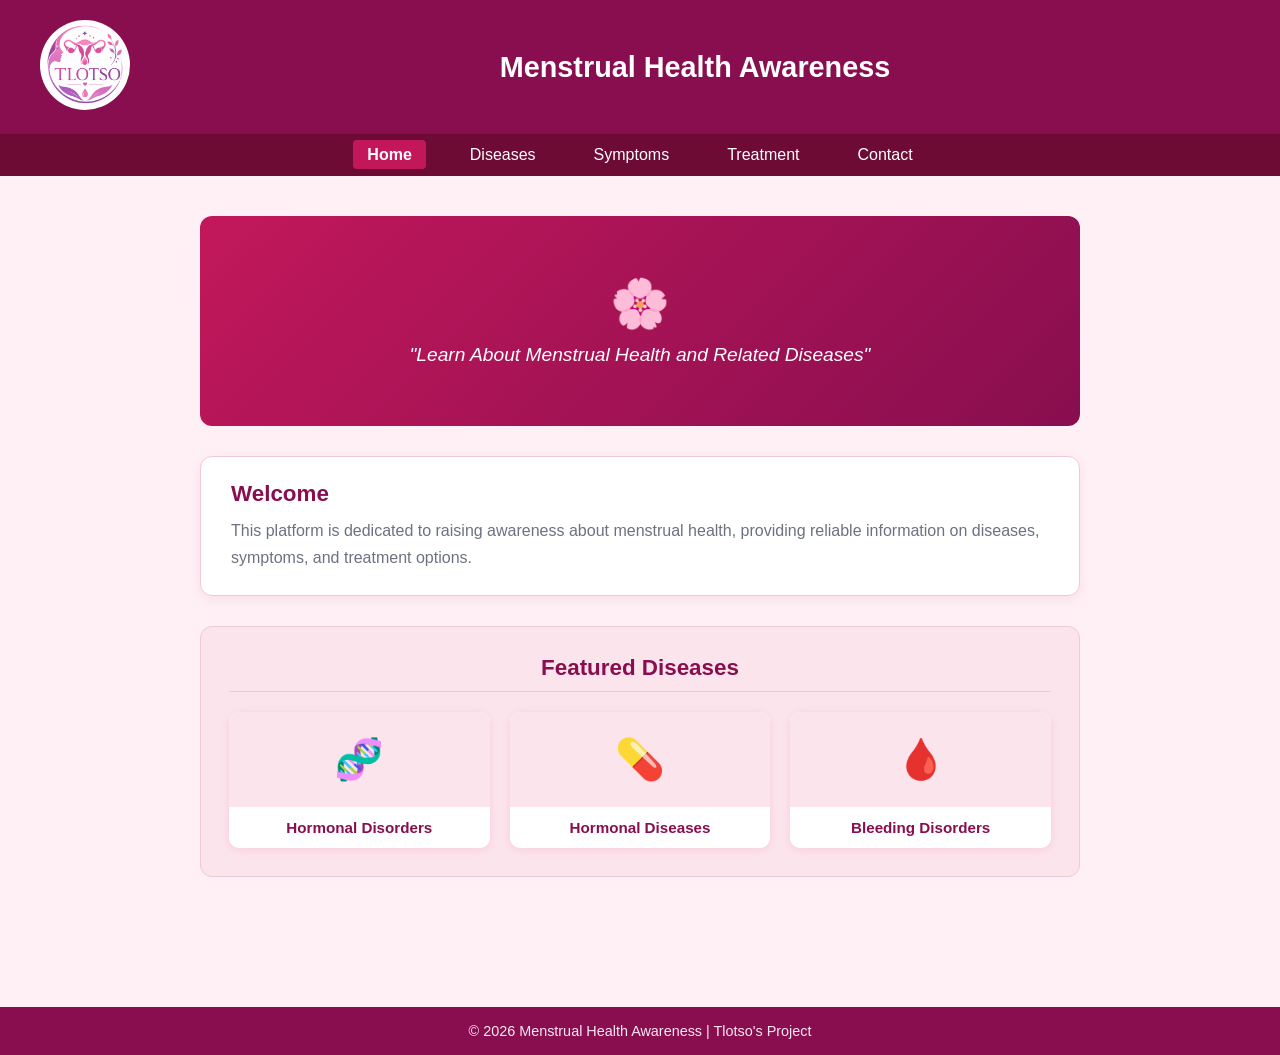
==== index.html @ 42c98e73 "Update index.html" ====
<!DOCTYPE html>
<html lang="en">
<head>
    <meta charset="UTF-8">
    <meta name="viewport" content="width=device-width, initial-scale=1.0">
    <title>Menstrual Health Awareness</title>
    <link rel="stylesheet" href="style.css">
    <script src="https://cdn.jsdelivr.net/npm/bootstrap@5.3.3/dist/js/bootstrap.bundle.min.js"></script>
</head>
<body>

<header>
    <div class="logo-box">
        <img src="logo.png.jpeg" alt="Logo">
    </div>   
    <h1>Menstrual Health Awareness</h1>
</header>

<nav>
    <ul>
        <li><a href="index.html" class="active">Home</a></li>
        <li><a href="diseases.html">Diseases</a></li>
        <li><a href="symptoms.html">Symptoms</a></li>
        <li><a href="treatment.html">Treatment</a></li>
        <li><a href="contact.html">Contact</a></li>
    </ul>
</nav>

<main>
    <div class="hero-banner">
        <span class="hero-icon">🌸</span>
        <p>"Learn About Menstrual Health and Related Diseases"</p>
    </div>

    <section class="welcome-box">
        <h2>Welcome</h2>
        <p>This platform is dedicated to raising awareness about menstrual health, providing reliable information on diseases, symptoms, and treatment options.</p>
    </section>

    <section class="featured-section">
        <h2>Featured Diseases</h2>
        <div class="featured-cards">
            <div class="feat-card">
                <div class="card-img">🧬</div>
                <p>Hormonal Disorders</p>
            </div>
            <div class="feat-card">
                <div class="card-img">💊</div>
                <p>Hormonal Diseases</p>
            </div>
            <div class="feat-card">
                <div class="card-img">🩸</div>
                <p>Bleeding Disorders</p>
            </div>
        </div>
    </section>
</main>

<footer>
    <p>&copy; 2026 Menstrual Health Awareness | Tlotso's Project</p>
</footer>

</body>
</html>
---- style.css ----
* {
    margin: 0;
    padding: 0;
    box-sizing: border-box;
}

body {
    font-family: Arial, sans-serif;
    background-color: #fff0f5;
    color: #1a1a2e;
}

/* HEADER */
header {
    background-color: #880e4f;
    padding: 20px 40px;
    display: flex;
    align-items: center;
    gap: 20px;
}

header h1 {
    color: white;
    font-size: 1.8rem;
    flex: 1;
    text-align: center;
}

.logo-box {
    border: 2px solid white;
    border-radius: 8px;
    padding: 6px 16px;
    color: white;
    font-weight: bold;
}

/* NAV */
nav {
    background-color: #6d0b35;
    padding: 12px;
}

nav ul {
    list-style: none;
    display: flex;
    justify-content: center;
    gap: 30px;
}

nav ul li a {
    color: white;
    text-decoration: none;
    font-size: 1rem;
    padding: 6px 14px;
    border-radius: 4px;
    transition: background 0.3s;
}

nav ul li a:hover,
nav ul li a.active {
    background-color: #c2185b;
    font-weight: bold;
}

/* MAIN */
main {
    padding: 40px 60px;
    max-width: 1000px;
    margin: 0 auto;
}

/* HERO BANNER */
.hero-banner {
    background: linear-gradient(135deg, #c2185b, #880e4f);
    border-radius: 12px;
    padding: 60px 40px;
    text-align: center;
    color: white;
    margin-bottom: 30px;
}

.hero-icon {
    font-size: 3rem;
    display: block;
    margin-bottom: 12px;
}

.hero-banner p {
    font-size: 1.2rem;
    font-style: italic;
}

/* WELCOME BOX */
.welcome-box {
    background: white;
    border: 1px solid #f0c8d8;
    border-radius: 12px;
    padding: 24px 30px;
    margin-bottom: 30px;
    box-shadow: 0 4px 12px rgba(194,24,91,0.08);
}

.welcome-box h2 {
    color: #880e4f;
    font-size: 1.4rem;
    margin-bottom: 10px;
}

.welcome-box p {
    color: #6b7280;
    line-height: 1.7;
}

/* FEATURED SECTION */
.featured-section {
    background: #fce4ec;
    border: 1px solid #f0c8d8;
    border-radius: 12px;
    padding: 28px;
    margin-bottom: 30px;
}

.featured-section h2 {
    color: #880e4f;
    font-size: 1.4rem;
    text-align: center;
    margin-bottom: 20px;
    padding-bottom: 10px;
    border-bottom: 1px solid #f0c8d8;
}

.featured-cards {
    display: grid;
    grid-template-columns: repeat(3, 1fr);
    gap: 20px;
}

.feat-card {
    background: white;
    border-radius: 10px;
    overflow: hidden;
    text-align: center;
    box-shadow: 0 2px 8px rgba(194,24,91,0.1);
    cursor: pointer;
    transition: transform 0.2s;
}

.feat-card:hover {
    transform: translateY(-4px);
}

.card-img {
    background: #fce4ec;
    padding: 24px;
    font-size: 2.5rem;
}

.feat-card p {
    padding: 12px;
    font-weight: bold;
    color: #880e4f;
    font-size: 0.95rem;
}

/* DISEASE CARDS */
.disease-group {
    margin-bottom: 36px;
}

.disease-group h2 {
    display: inline-block;
    border: 2px solid #f0c8d8;
    border-radius: 8px;
    padding: 8px 20px;
    color: #880e4f;
    font-size: 1.1rem;
    margin-bottom: 16px;
    background: white;
}

.disease-cards {
    display: grid;
    grid-template-columns: repeat(2, 1fr);
    gap: 16px;
    width: 100%;
}

.disease-card {
    background: white;
    border: 1px solid #f0c8d8;
    border-radius: 10px;
    padding: 16px;
    box-shadow: 0 2px 8px rgba(194,24,91,0.08);
}

.d-img {
    font-size: 2rem;
    margin-bottom: 10px;
}

.d-name {
    font-weight: bold;
    color: #1a1a2e;
    margin-bottom: 6px;
}

.d-desc {
    font-size: 0.88rem;
    color: #6b7280;
    margin-bottom: 10px;
    line-height: 1.5;
}

.btn-read {
    background: #c2185b;
    color: white;
    border: none;
    border-radius: 6px;
    padding: 6px 14px;
    font-size: 0.85rem;
    cursor: pointer;
    transition: background 0.2s;
}

.btn-read:hover {
    background: #880e4f;
}

/* SYMPTOMS */
.symptom-block {
    margin-bottom: 32px;
}

.symptom-label {
    display: inline-block;
    border: 2px solid #f0c8d8;
    border-radius: 8px 8px 0 0;
    padding: 8px 20px;
    color: #880e4f;
    font-weight: bold;
    background: white;
}

.symptom-panel {
    background: linear-gradient(135deg, #c2185b, #880e4f);
    border-radius: 0 12px 12px 12px;
    padding: 28px 32px;
    display: flex;
    justify-content: space-between;
    align-items: center;
    color: white;
}

.dark-panel {
    background: linear-gradient(135deg, #880e4f, #4a1030);
}

.symptom-panel ul {
    list-style: none;
    display: flex;
    flex-direction: column;
    gap: 10px;
}

.symptom-panel ul li::before {
    content: "• ";
    color: #f8bbd9;
}

.symptom-panel ul li {
    font-size: 1rem;
}

.symptom-icon {
    font-size: 3.5rem;
    background: rgba(255,255,255,0.15);
    border-radius: 10px;
    padding: 14px 18px;
}

.seek-advice-box {
    border: 2px solid #c2185b;
    border-radius: 12px;
    padding: 24px;
    text-align: center;
    margin-top: 10px;
}

.seek-advice-box p {
    font-size: 1.4rem;
    color: #880e4f;
    font-weight: bold;
}

/* TREATMENT */
.page-title {
    font-size: 1.6rem;
    color: #880e4f;
    margin-bottom: 24px;
}

.treatment-guidance {
    border: 2px solid #f0c8d8;
    border-radius: 10px;
    padding: 18px 24px;
    text-align: center;
    color: #6b7280;
    background: white;
    margin-bottom: 24px;
}

.treatment-block {
    background: linear-gradient(135deg, #c2185b, #880e4f);
    border-radius: 10px;
    padding: 20px 26px;
    margin-bottom: 18px;
    color: white;
}

.treatment-block h3 {
    font-size: 1.1rem;
    margin-bottom: 10px;
}

.treatment-block ul {
    list-style: none;
    display: flex;
    flex-direction: column;
    gap: 6px;
}

.treatment-block ul li::before {
    content: "• ";
    color: #f8bbd9;
}

.disclaimer-box {
    border: 2px solid #f0c8d8;
    border-radius: 10px;
    padding: 20px 26px;
    text-align: center;
    background: #fff0f5;
    margin-top: 24px;
}

.disclaimer-box h3 {
    color: #880e4f;
    margin-bottom: 8px;
}

.disclaimer-box p {
    color: #6b7280;
    font-size: 0.95rem;
}

/* CONTACT */
.contact-form {
    display: flex;
    flex-direction: column;
    gap: 14px;
    max-width: 560px;
}

.contact-form label {
    font-size: 0.9rem;
    font-weight: bold;
    color: #6b7280;
}

.contact-form input,
.contact-form textarea {
    width: 100%;
    padding: 12px 16px;
    border: 2px solid #f0c8d8;
    border-radius: 8px;
    font-size: 0.95rem;
    font-family: Arial, sans-serif;
    background: white;
    outline: none;
}

.contact-form input:focus,
.contact-form textarea:focus {
    border-color: #c2185b;
}

.contact-form textarea {
    min-height: 120px;
    resize: vertical;
}

.btn-submit {
    background: #c2185b;
    color: white;
    border: none;
    border-radius: 8px;
    padding: 12px 28px;
    font-size: 1rem;
    font-weight: bold;
    cursor: pointer;
    align-self: flex-start;
    transition: background 0.2s;
}

.btn-submit:hover {
    background: #880e4f;
}

/* FOOTER */
footer {
    background-color: #880e4f;
    color: #f8e8f0;
    text-align: center;
    padding: 16px;
    margin-top: 60px;
    font-size: 0.9rem;
}
a {
  text-decoration: none;
}

.logo-box{
  border: none;
  background: transparent;
  padding: 0;
}

.logo-box img{
  height: 90px;
  width: auto;
  border-radius: 100px;
}
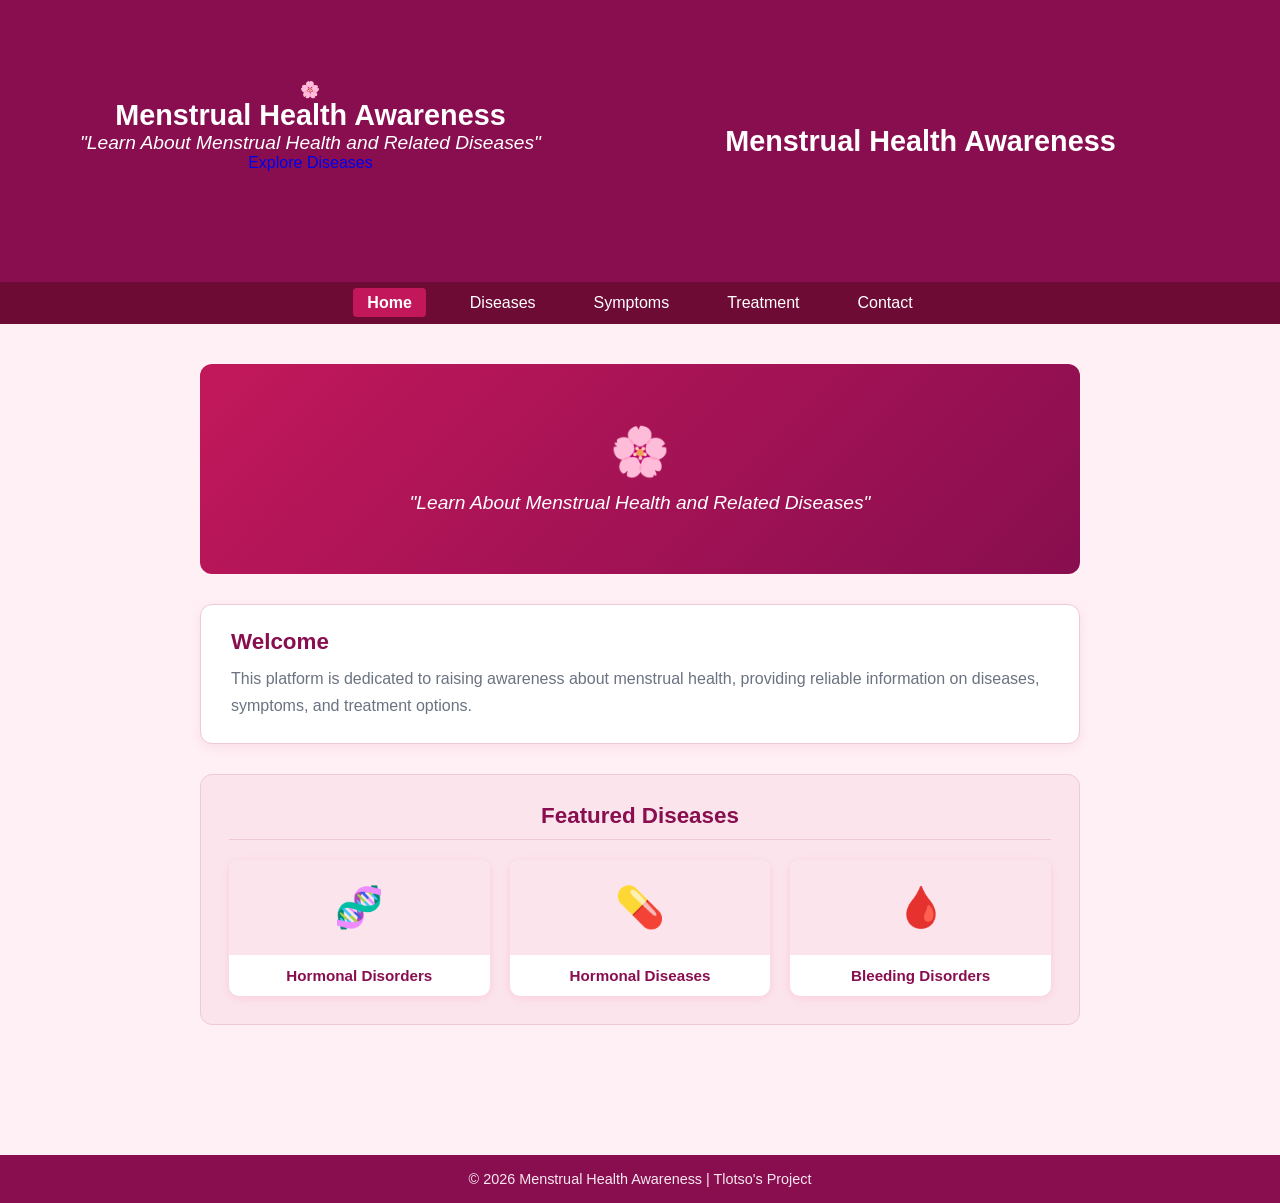
==== commit 88c13b53: "Update index.html" ====
--- a/index.html
+++ b/index.html
@@ -10,9 +10,12 @@
 <body>
 
 <header>
-    <div class="logo-box">
-        <img src="logo.png.jpeg" alt="Logo">
-    </div>   
+    <div class="hero-banner" style="background-image: url('hero.jpg');">
+    <span class="Hero-icon">🌸</span>
+    <h1>Menstrual Health Awareness</h1>
+    <p>"Learn About Menstrual Health and Related Diseases"</p>
+    <a href="diseases.html" class="btn">Explore Diseases</a>
+</div>  
     <h1>Menstrual Health Awareness</h1>
 </header>
 
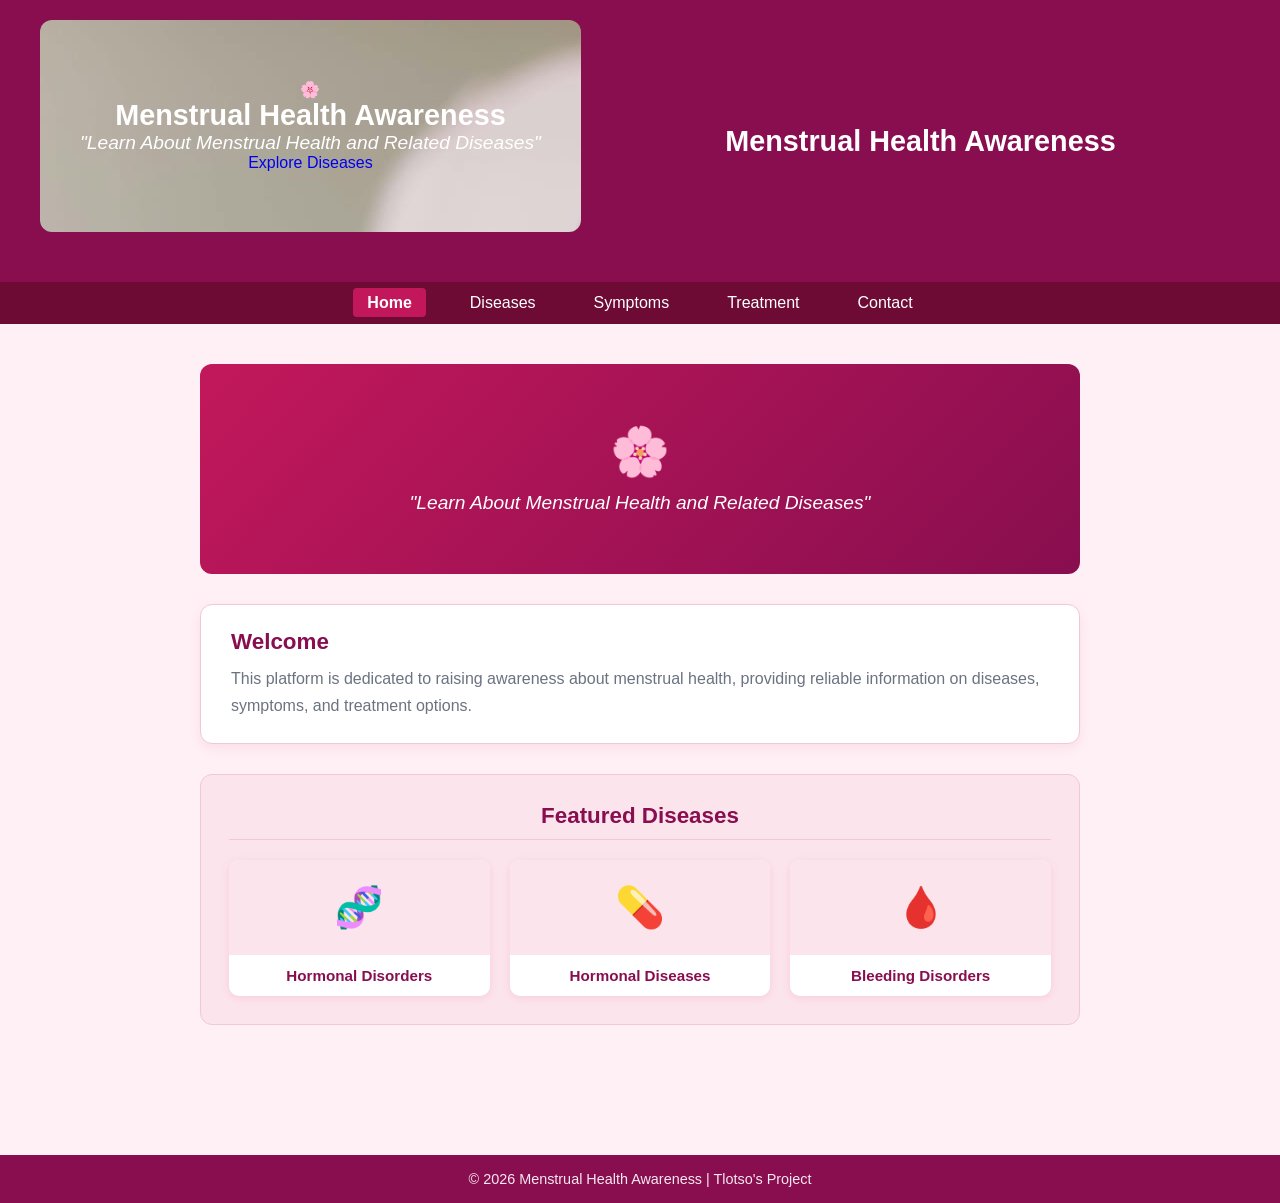
==== commit 097bc1c9: "Update index.html" ====
--- a/index.html
+++ b/index.html
@@ -10,7 +10,7 @@
 <body>
 
 <header>
-    <div class="hero-banner" style="background-image: url('hero.jpg');">
+    <div class="hero-banner" style="background-image: url('Hero-icon.jpeg');">
     <span class="Hero-icon">🌸</span>
     <h1>Menstrual Health Awareness</h1>
     <p>"Learn About Menstrual Health and Related Diseases"</p>
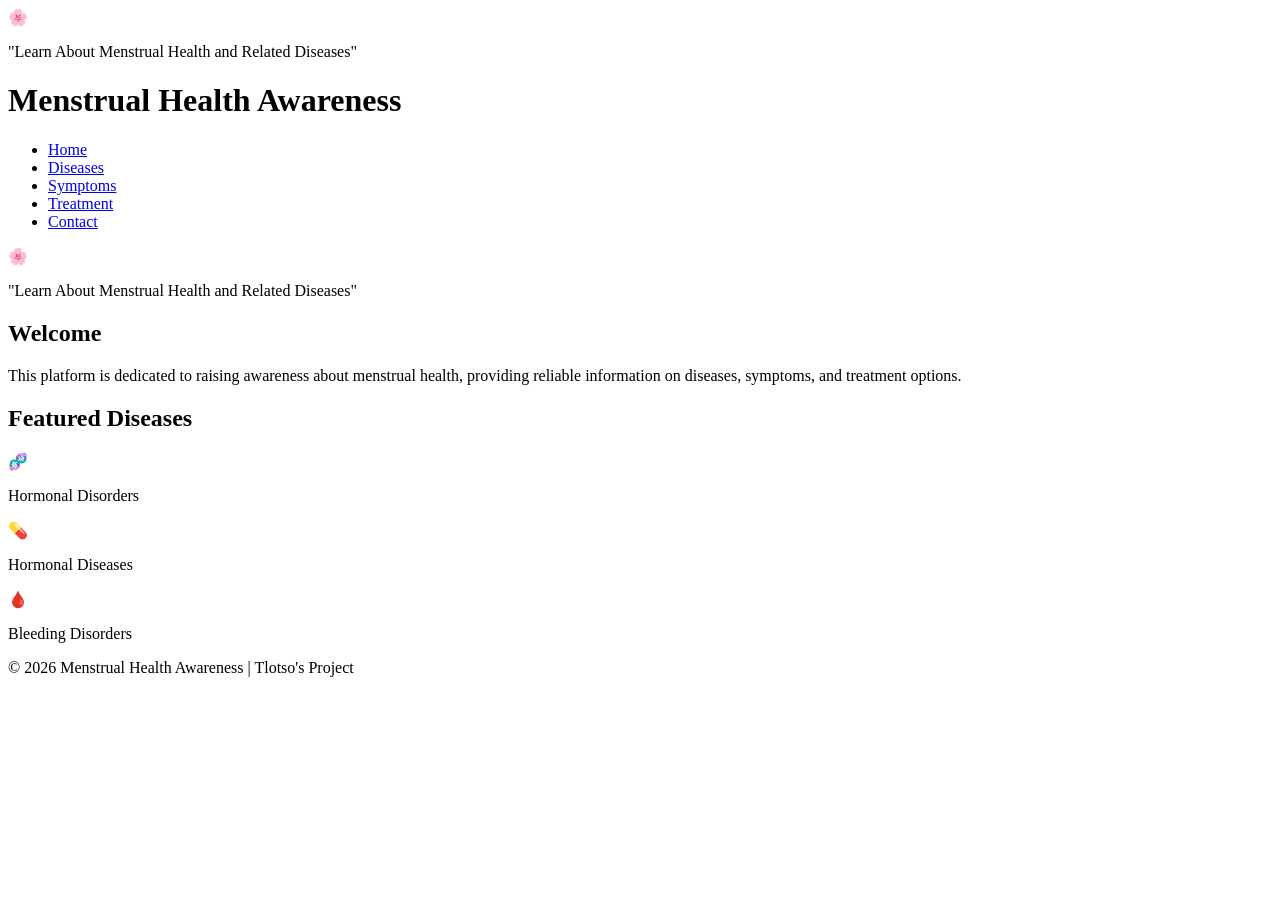
==== commit 4b12cede: "Update index.html" ====
--- a/index.html
+++ b/index.html
@@ -10,12 +10,10 @@
 <body>
 
 <header>
-    <div class="hero-banner" style="background-image: url('Hero-icon.jpeg');">
-    <span class="Hero-icon">🌸</span>
-    <h1>Menstrual Health Awareness</h1>
+    <div class="hero-banner">
+    <span class="hero-icon">🌸</span>
     <p>"Learn About Menstrual Health and Related Diseases"</p>
-    <a href="diseases.html" class="btn">Explore Diseases</a>
-</div>  
+</div>
     <h1>Menstrual Health Awareness</h1>
 </header>
 
--- a/style.css
+++ b/style.css
@@ -1,3 +1,57 @@
+{/* Hero Banner with Background Image */
+.hero-banner {
+    background-size: cover;
+    background-position: center;
+    background-repeat: no-repeat;
+    color: white;
+    text-align: center;
+    padding: 120px 20px;
+    position: relative;
+    margin-bottom: 30px;
+}
+
+/* Dark overlay so text is readable */
+.hero-banner::before {
+    content: '';
+    position: absolute;
+    top: 0;
+    left: 0;
+    width: 100%;
+    height: 100%;
+    background: rgba(0, 0, 0, 0.5);
+    z-index: 1;
+}
+
+/* Make content appear above overlay */
+.hero-banner > * {
+    position: relative;
+    z-index: 2;
+}
+
+.hero-banner h1 {
+    font-size: 3rem;
+    margin-bottom: 15px;
+}
+
+.hero-banner p {
+    font-size: 1.3rem;
+    margin-bottom: 25px;
+}
+
+.btn {
+    background-color: #e83e8c;
+    color: white;
+    padding: 12px 30px;
+    text-decoration: none;
+    border-radius: 50px;
+    font-weight: bold;
+}
+
+.btn:hover {
+    background-color: #c62e75;
+}
+
+
 * {
     margin: 0;
     padding: 0;
@@ -429,4 +483,4 @@
   height: 90px;
   width: auto;
   border-radius: 100px;
-}+}
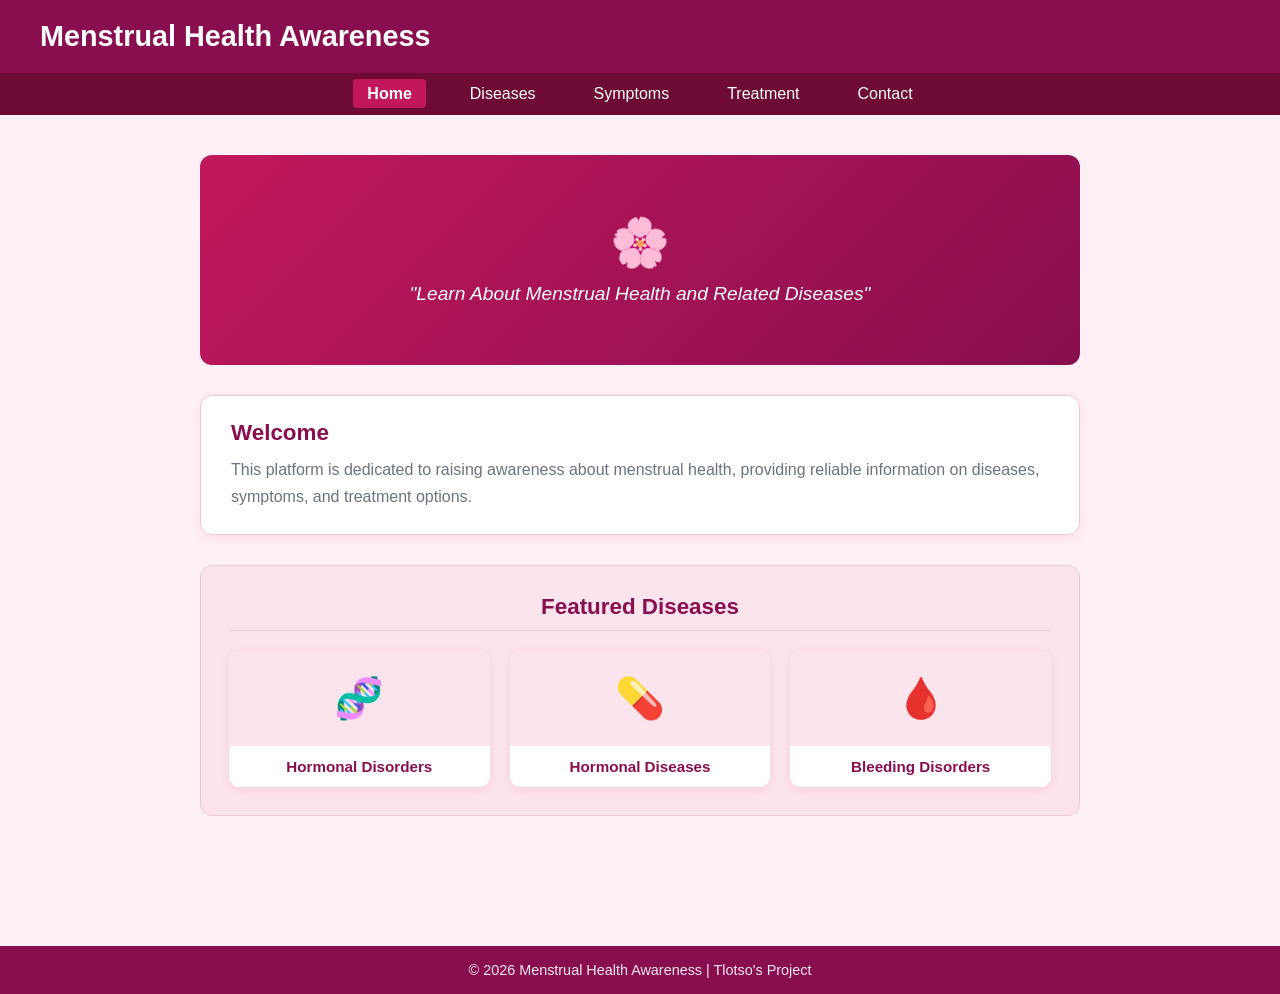
==== commit b676982a: "Update index.html" ====
--- a/index.html
+++ b/index.html
@@ -10,9 +10,8 @@
 <body>
 
 <header>
-    <div class="hero-banner">
-    <span class="hero-icon">🌸</span>
-    <p>"Learn About Menstrual Health and Related Diseases"</p>
+    <div class="logo-box"
+        <img src="logo.png.jpeg" alt="logo"
 </div>
     <h1>Menstrual Health Awareness</h1>
 </header>
--- a/style.css
+++ b/style.css
@@ -1,57 +1,3 @@
-{/* Hero Banner with Background Image */
-.hero-banner {
-    background-size: cover;
-    background-position: center;
-    background-repeat: no-repeat;
-    color: white;
-    text-align: center;
-    padding: 120px 20px;
-    position: relative;
-    margin-bottom: 30px;
-}
-
-/* Dark overlay so text is readable */
-.hero-banner::before {
-    content: '';
-    position: absolute;
-    top: 0;
-    left: 0;
-    width: 100%;
-    height: 100%;
-    background: rgba(0, 0, 0, 0.5);
-    z-index: 1;
-}
-
-/* Make content appear above overlay */
-.hero-banner > * {
-    position: relative;
-    z-index: 2;
-}
-
-.hero-banner h1 {
-    font-size: 3rem;
-    margin-bottom: 15px;
-}
-
-.hero-banner p {
-    font-size: 1.3rem;
-    margin-bottom: 25px;
-}
-
-.btn {
-    background-color: #e83e8c;
-    color: white;
-    padding: 12px 30px;
-    text-decoration: none;
-    border-radius: 50px;
-    font-weight: bold;
-}
-
-.btn:hover {
-    background-color: #c62e75;
-}
-
-
 * {
     margin: 0;
     padding: 0;
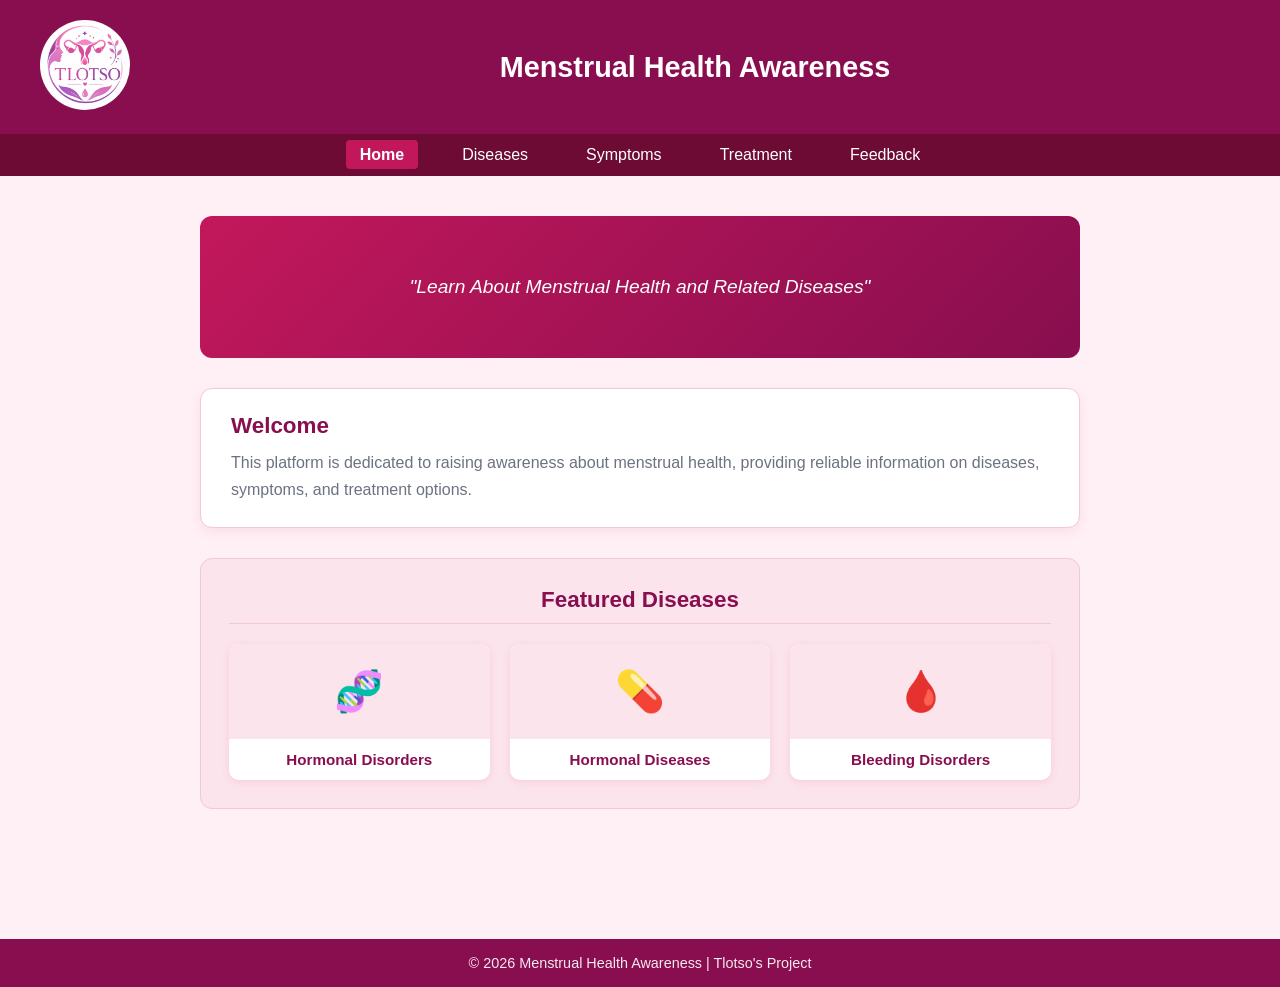
==== commit 5bf3f789: "Add files via upload" ====
--- a/index.html
+++ b/index.html
@@ -2,17 +2,15 @@
 <html lang="en">
 <head>
     <meta charset="UTF-8">
-    <meta name="viewport" content="width=device-width, initial-scale=1.0">
     <title>Menstrual Health Awareness</title>
     <link rel="stylesheet" href="style.css">
-    <script src="https://cdn.jsdelivr.net/npm/bootstrap@5.3.3/dist/js/bootstrap.bundle.min.js"></script>
 </head>
 <body>
 
 <header>
-    <div class="logo-box"
-        <img src="logo.png.jpeg" alt="logo"
-</div>
+    <div class="logo-box">
+        <img src="logo.png.jpeg" alt="Logo">
+    </div>   
     <h1>Menstrual Health Awareness</h1>
 </header>
 
@@ -22,13 +20,13 @@
         <li><a href="diseases.html">Diseases</a></li>
         <li><a href="symptoms.html">Symptoms</a></li>
         <li><a href="treatment.html">Treatment</a></li>
-        <li><a href="contact.html">Contact</a></li>
+        <li><a href="Feedback.html">Feedback</a></li>
+
     </ul>
 </nav>
 
 <main>
     <div class="hero-banner">
-        <span class="hero-icon">🌸</span>
         <p>"Learn About Menstrual Health and Related Diseases"</p>
     </div>
 
@@ -61,4 +59,4 @@
 </footer>
 
 </body>
-</html>
+</html>
--- a/style.css
+++ b/style.css
@@ -429,4 +429,4 @@
   height: 90px;
   width: auto;
   border-radius: 100px;
-}
+}
